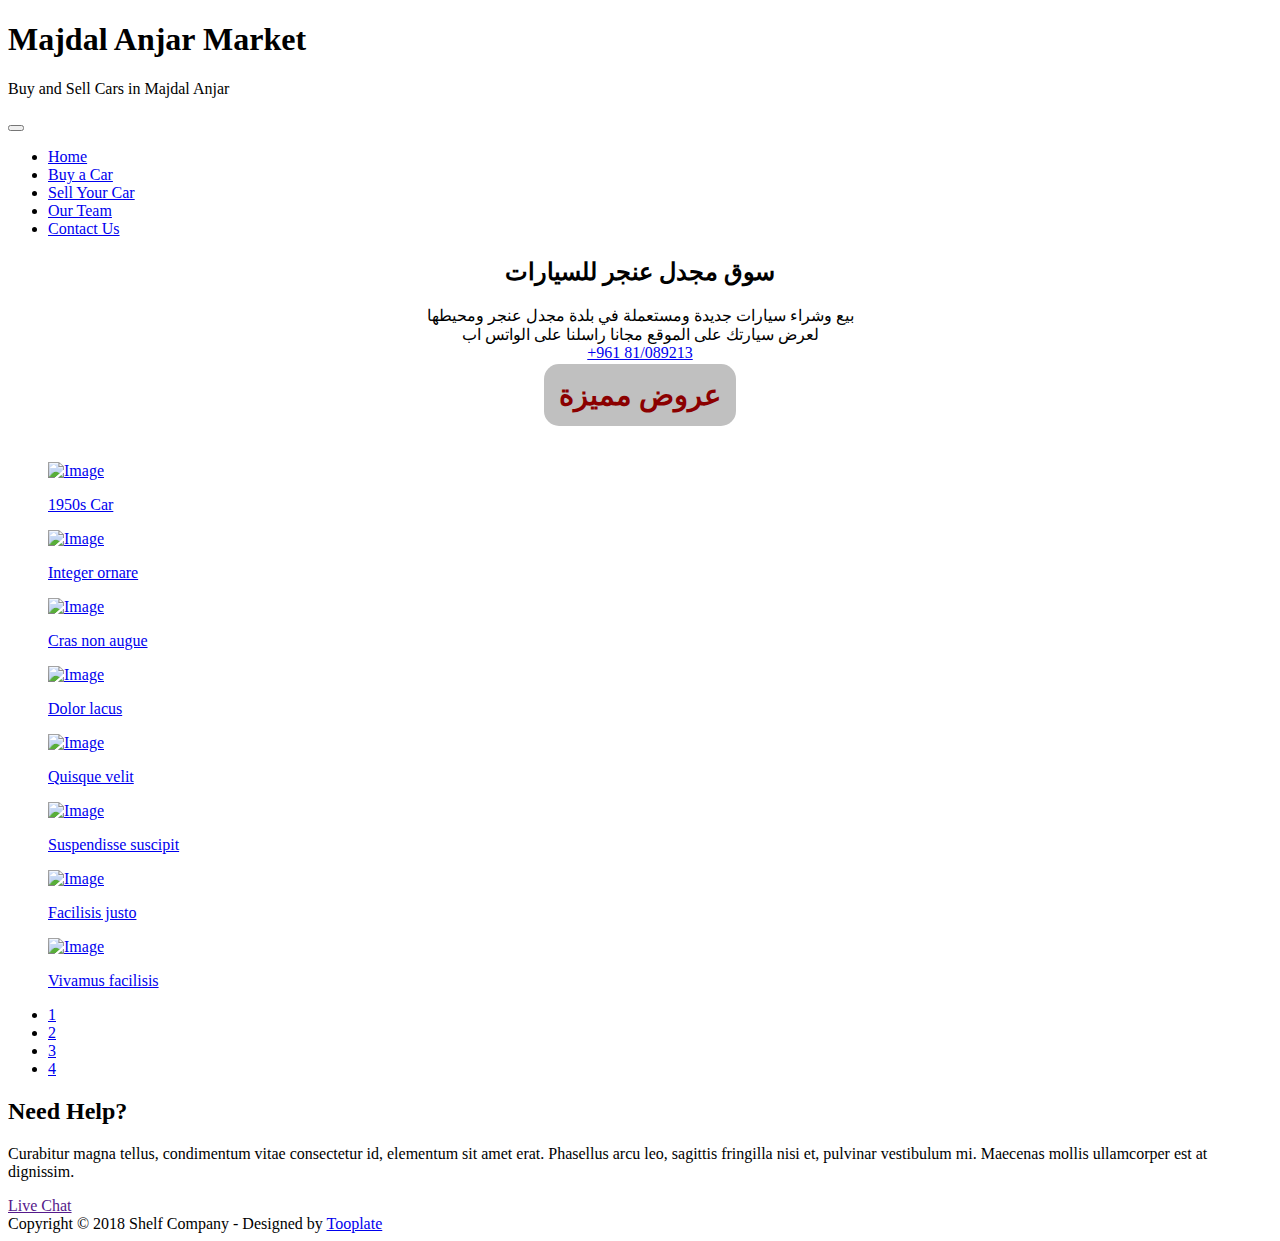
==== index.html @ f28d1110 "Add files via upload" ====
<!DOCTYPE html>
<html>
<head>
    <meta charset="utf-8">
    <meta http-equiv="X-UA-Compatible" content="IE=edge">
    <meta name="viewport" content="width=device-width, initial-scale=1">
<!--

Template 2092 Shelf

http://www.tooplate.com/view/2092-shelf

-->
    <title>Majdal Anjar Market</title>

    <!-- load stylesheets -->
    <link rel="stylesheet" href="https://fonts.googleapis.com/css?family=Open+Sans:300,400">  <!-- Google web font "Open Sans" -->
    <link rel="stylesheet" href="font-awesome-4.7.0/css/font-awesome.min.css">                <!-- Font Awesome -->
    <link rel="stylesheet" href="css/bootstrap.min.css">                                      <!-- Bootstrap style -->
    <link rel="stylesheet" href="css/tooplate-style.css">                                   <!-- Templatemo style -->

    <!-- HTML5 shim and Respond.js for IE8 support of HTML5 elements and media queries -->
    <!-- WARNING: Respond.js doesn't work if you view the page via file:// -->
        <!--[if lt IE 9]>
          <script src="https://oss.maxcdn.com/html5shiv/3.7.2/html5shiv.min.js"></script>
          <script src="https://oss.maxcdn.com/respond/1.4.2/respond.min.js"></script>
          <![endif]-->
</head>

    <body>
        
        <div class="container">
            <header class="tm-site-header">
                <h1 class="tm-site-name">Majdal Anjar Market</h1>
                <p class="tm-site-description">Buy and Sell Cars in Majdal Anjar</p>
                
                <nav class="navbar navbar-expand-md tm-main-nav-container">
                    <button class="navbar-toggler" type="button" data-toggle="collapse" data-target="#tmMainNav" aria-controls="tmMainNav" aria-expanded="false" aria-label="Toggle navigation">
                            <i class="fa fa-bars"></i>
                    </button>

                    <div class="collapse navbar-collapse tm-main-nav" id="tmMainNav">
                        <ul class="nav nav-fill tm-main-nav-ul">
                            <li class="nav-item"><a class="nav-link active" href="index.html">Home</a></li>
                            <li class="nav-item"><a class="nav-link" href="#">Buy a Car</a></li>
                            <li class="nav-item"><a class="nav-link" href="#">Sell Your Car</a></li>
                            <li class="nav-item"><a class="nav-link" href="team.html">Our Team</a></li>
                            <li class="nav-item"><a class="nav-link" href="contact.html">Contact Us</a></li>
                        </ul>
                    </div>
                </nav>
                
            </header>
            
            <div class="tm-main-content">
                <section class="tm-margin-b-l">
                    <header>
                        <h2 style="text-align:center;" class="tm-main-title">سوق مجدل عنجر للسيارات</h2>    
                    </header>
                    
                    <p style="text-align:center;">بيع وشراء سيارات جديدة ومستعملة في بلدة مجدل عنجر ومحيطها</br>لعرض سيارتك على الموقع مجانا راسلنا على الواتس اب<br/> <a href="https://www.whatsapp.com/"> +961 81/089213 <a></p>
                    
                    <div class="tm-gallery">
					<p style="font-weight:900; text-align:center;"><span style="color:darkred; border-radius:15px; padding:15px; font-size:180%; background-color:silver;"> عروض مميزة </span></p> <br/>
                        <div class="row">
                            <figure class="col-lg-3 col-md-4 col-sm-6 col-12 tm-gallery-item">
                                <a href="vcp.html">
                                    <div class="tm-gallery-item-overlay">
                                        <img src="img/car4.jpg" alt="Image" class="img-fluid tm-img-center">
                                    </div>
                                    
                                    <p class="tm-figcaption">1950s Car</p>
                                </a>
                            </figure>
                            <figure class="col-lg-3 col-md-4 col-sm-6 col-12 tm-gallery-item">
                                <a href="preview.html">
                                    <div class="tm-gallery-item-overlay">
                                        <img src="img/image-02.jpg" alt="Image" class="img-fluid tm-img-center">
                                    </div>
                                    <p class="tm-figcaption">Integer ornare</p>
                                </a>
                            </figure>
                            <figure class="col-lg-3 col-md-4 col-sm-6 col-12 tm-gallery-item">
                                <a href="preview.html">
                                    <div class="tm-gallery-item-overlay">
                                        <img src="img/image-03.jpg" alt="Image" class="img-fluid tm-img-center">
                                    </div>
                                    <p class="tm-figcaption">Cras non augue</p>
                                </a>
                            </figure>
                            <figure class="col-lg-3 col-md-4 col-sm-6 col-12 tm-gallery-item">
                                <a href="preview.html">
                                    <div class="tm-gallery-item-overlay">
                                        <img src="img/image-04.jpg" alt="Image" class="img-fluid tm-img-center">
                                    </div>
                                    <p class="tm-figcaption">Dolor lacus</p>
                                </a>
                            </figure>
                            <figure class="col-lg-3 col-md-4 col-sm-6 col-12 tm-gallery-item">
                                <a href="preview.html">
                                    <div class="tm-gallery-item-overlay">
                                        <img src="img/image-05.jpg" alt="Image" class="img-fluid tm-img-center">
                                    </div>
                                    <p class="tm-figcaption">Quisque velit</p>
                                </a>
                            </figure>
                            <figure class="col-lg-3 col-md-4 col-sm-6 col-12 tm-gallery-item">
                                <a href="preview.html">
                                    <div class="tm-gallery-item-overlay">
                                        <img src="img/image-06.jpg" alt="Image" class="img-fluid tm-img-center">
                                    </div>
                                    <p class="tm-figcaption">Suspendisse suscipit</p>
                                </a>
                            </figure>
                            <figure class="col-lg-3 col-md-4 col-sm-6 col-12 tm-gallery-item">
                                <a href="preview.html">
                                    <div class="tm-gallery-item-overlay">
                                        <img src="img/image-07.jpg" alt="Image" class="img-fluid tm-img-center">
                                    </div>
                                    <p class="tm-figcaption">Facilisis justo</p>
                                </a>
                            </figure>
                            <figure class="col-lg-3 col-md-4 col-sm-6 col-12 tm-gallery-item">
                                <a href="preview.html">
                                    <div class="tm-gallery-item-overlay">
                                        <img src="img/image-08.jpg" alt="Image" class="img-fluid tm-img-center">
                                    </div>
                                    <p class="tm-figcaption">Vivamus facilisis</p>
                                </a>
                            </figure> 
                        </div>   
                    </div>
                    
                    <nav class="tm-gallery-nav">
                        <ul class="nav justify-content-center">
                            <li class="nav-item"><a class="nav-link active" href="#">1</a></li>
                            <li class="nav-item"><a class="nav-link" href="#">2</a></li>
                            <li class="nav-item"><a class="nav-link" href="#">3</a></li>
                            <li class="nav-item"><a class="nav-link" href="#">4</a></li>                    
                        </ul>
                    </nav>
                </section>

                <section class="media tm-highlight tm-highlight-w-icon">

                    <div class="tm-highlight-icon">
                        <i class="fa tm-fa-6x fa-meetup"></i>    
                    </div>                    

                    <div class="media-body">
                        <header>
                            <h2>Need Help?</h2>
                        </header>
                        <p class="tm-margin-b">Curabitur magna tellus, condimentum vitae consectetur id, elementum sit amet erat. Phasellus arcu leo, sagittis fringilla nisi et, pulvinar vestibulum mi. Maecenas mollis ullamcorper est at dignissim.</p>
                        <a href="" class="tm-white-bordered-btn">Live Chat</a>
                    </div>                    
                </section>
            </div>

            <footer>
                Copyright &copy; <span class="tm-current-year">2018</span> Shelf Company 
                
                - Designed by <a href="https://www.facebook.com/tooplate" target="_parent">Tooplate</a>
            </footer>    
        </div>
        
        <!-- load JS files -->
        <script src="js/jquery-1.11.3.min.js"></script>         <!-- jQuery (https://jquery.com/download/) -->
        <script src="js/popper.min.js"></script>                <!-- Popper (https://popper.js.org/) -->
        <script src="js/bootstrap.min.js"></script>             <!-- Bootstrap (https://getbootstrap.com/) -->
        <script>     
       
            $(document).ready(function(){
                
                // Update the current year in copyright
                $('.tm-current-year').text(new Date().getFullYear());

            });

        </script>             

</body>
</html>
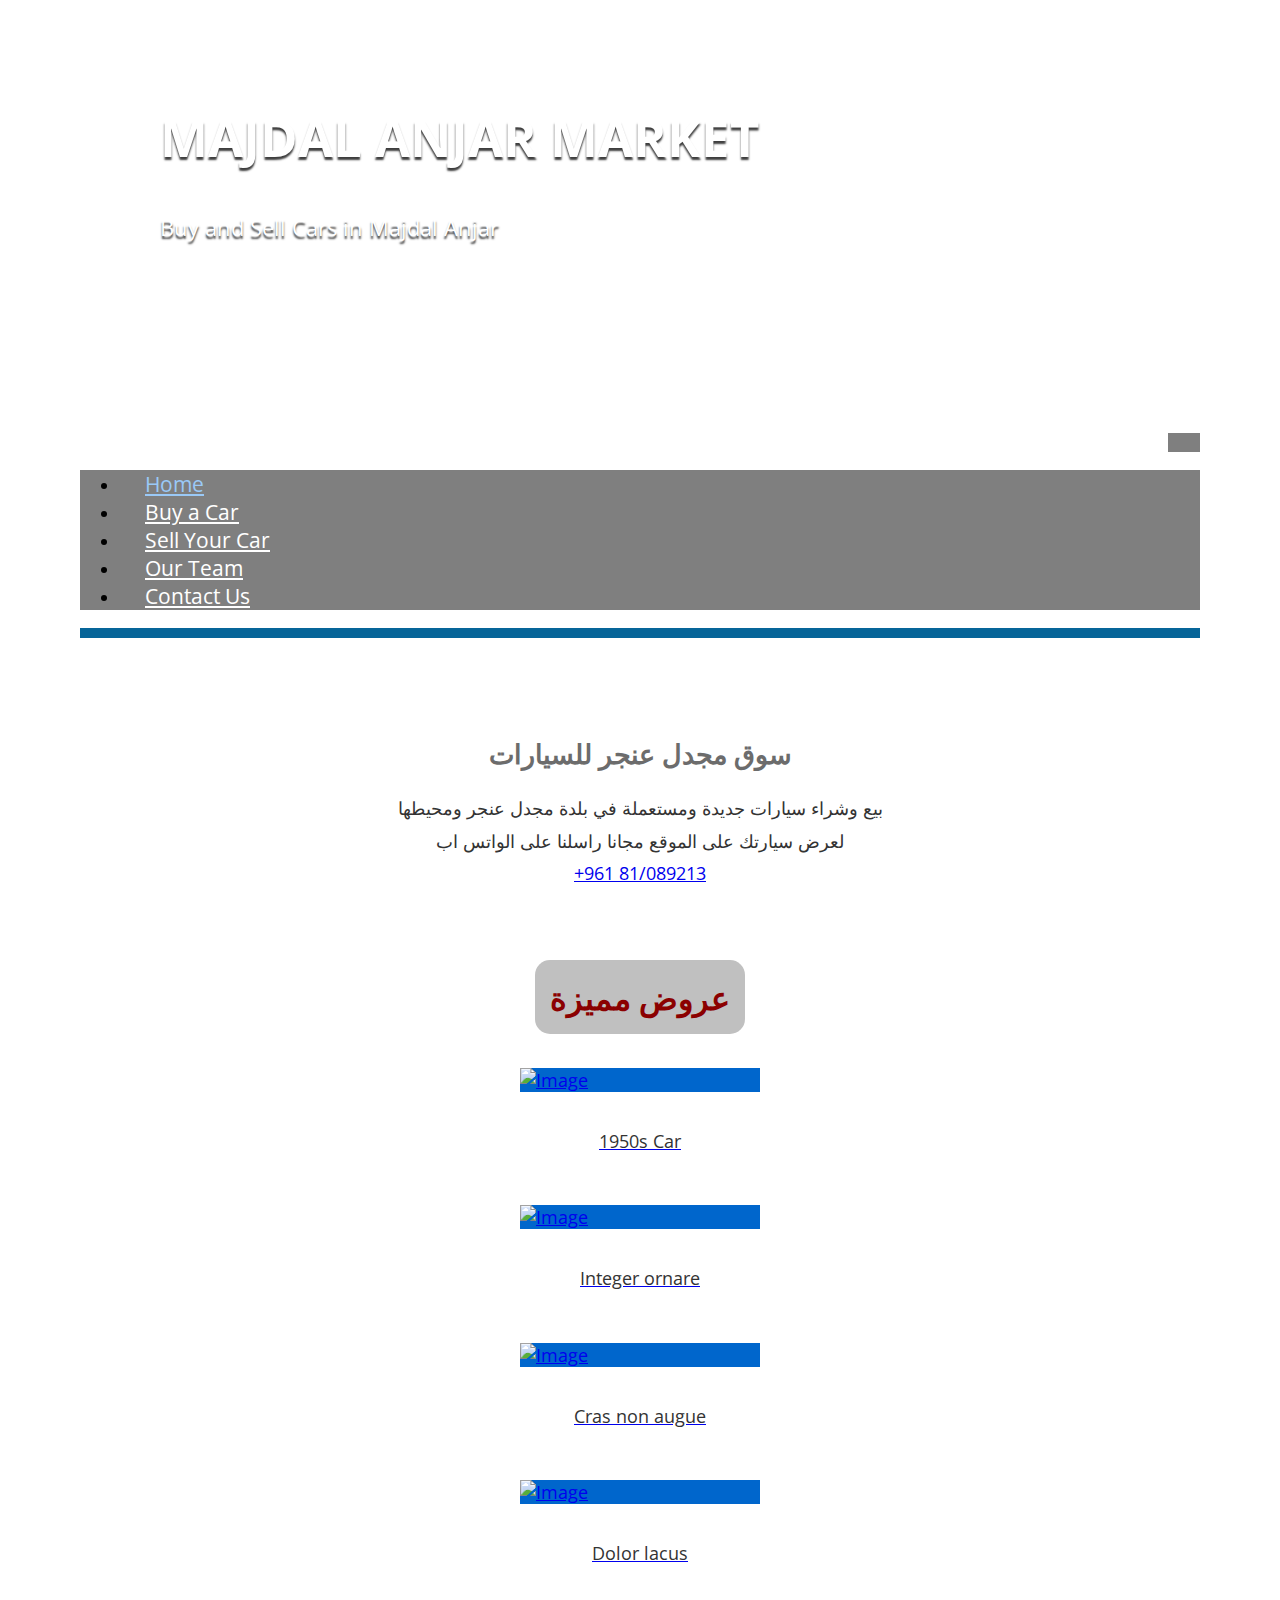
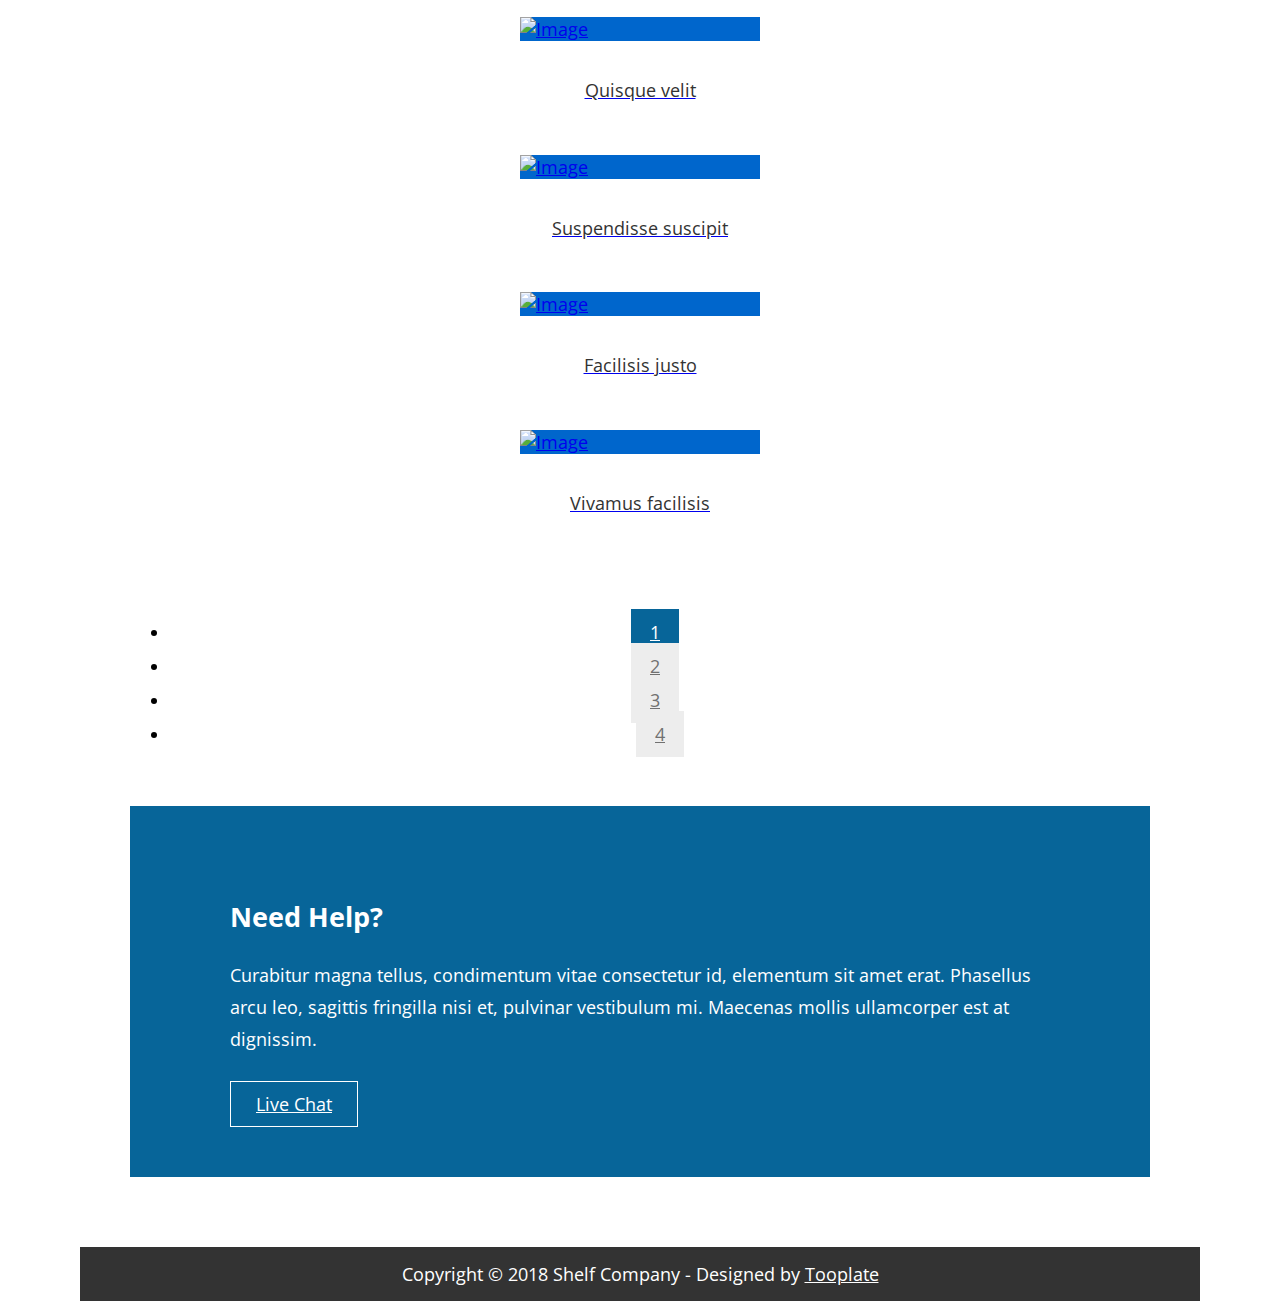
==== commit 3b98bfa4: "Update index.html" ====
--- a/index.html
+++ b/index.html
@@ -17,7 +17,7 @@
     <link rel="stylesheet" href="https://fonts.googleapis.com/css?family=Open+Sans:300,400">  <!-- Google web font "Open Sans" -->
     <link rel="stylesheet" href="font-awesome-4.7.0/css/font-awesome.min.css">                <!-- Font Awesome -->
     <link rel="stylesheet" href="css/bootstrap.min.css">                                      <!-- Bootstrap style -->
-    <link rel="stylesheet" href="css/tooplate-style.css">                                   <!-- Templatemo style -->
+    <link rel="stylesheet" href="tooplate-style.css">                                   <!-- Templatemo style -->
 
     <!-- HTML5 shim and Respond.js for IE8 support of HTML5 elements and media queries -->
     <!-- WARNING: Respond.js doesn't work if you view the page via file:// -->
@@ -180,4 +180,4 @@
         </script>             
 
 </body>
-</html>+</html>
--- a/tooplate-style.css
+++ b/tooplate-style.css
@@ -0,0 +1,336 @@
+/*
+
+Template 2092 Shelf
+
+http://www.tooplate.com/view/2092-shelf
+
+*/
+
+body {
+	font-family: 'Open Sans', Helvetica, Arial, sans-serif;
+	font-size: 18px;
+	background: url('../img/shelf-bg.jpg');
+	padding: 0 15px;
+	overflow-x: hidden;
+}
+
+a, button { transition: all 0.3s ease; }
+a:hover,
+a:focus {
+	text-decoration: none;
+	outline: none;
+}
+h1, h2, h3, h4, h5, h6 { line-height: 1.4; }
+p { 
+	line-height: 1.8;
+	margin-bottom: 0;
+}
+
+p, .tm-gallery-item .tm-figcaption { color: #333; }
+.tm-font-thin { font-weight: 300; }
+
+button {
+	cursor: pointer;
+	border: none;
+}
+button:focus { outline: none; }
+
+.tm-btn {
+	display: inline-block;
+	font-size: 1.2rem;
+	padding-top: 12px;
+	padding-bottom: 12px;
+	text-align: center;
+	width: 160px;
+}
+
+.tm-btn-blue {
+	color: white;
+	background-color: #186e9d;
+}
+
+.tm-btn-blue:hover,
+.tm-btn-blue:focus {
+	color: white;
+	background-color: #389fd7;
+}
+
+.tm-btn-gray {
+	color: #186e9d;
+	background-color: #ededed;
+}
+
+.tm-btn-gray:hover,
+.tm-btn-gray:focus {
+	background-color: #c6c6c6;
+}
+
+.tm-blue-text { color: #186e9d; }
+.tm-green-text { color: #C5F9D0; }
+
+.navbar-toggler {
+	background: rgba(0,0,0,0.5);
+    border: none;
+    border-radius: 0;
+    color: white;
+    display: block;
+    padding: 0.6rem 1rem;    
+    margin-left: auto;
+    margin-right: 0;
+}
+
+.container {
+	background-color: white;
+    max-width: 1120px;
+    padding: 0;
+    margin: 0 auto;  
+}
+
+.tm-site-name {
+	font-size: 3.2rem;
+	text-transform: uppercase;
+}
+
+.tm-site-name,
+.tm-site-description {
+	color: white;
+	text-shadow: 0px 3px 2px rgba(62,62,62,1);
+}
+
+.tm-site-description { font-size: 1.4rem; }
+
+.tm-site-header {
+	background: url('../img/porche.jpg') no-repeat;
+	background-size: cover;
+	height: 300px;
+	padding: 60px 80px;
+	position: relative;
+	border-bottom: 10px solid #076599;
+}
+
+.tm-main-nav-ul { flex-flow: column; }
+
+.tm-main-nav-container {
+	position: fixed;
+    width: 100%;
+	top: 5px;
+	right: 10px;    
+    width: 200px;
+    z-index: 1000;
+}
+
+.tm-main-nav { background-color: rgba(0,0,0,0.5); }
+
+.tm-main-nav .nav-link {
+	color: white;
+	font-size: 1.3rem;
+	padding: 15px 20px;
+}
+
+.tm-main-nav .nav-link.active,
+.tm-main-nav .nav-link:hover,
+.tm-main-nav .nav-link:focus {
+	color: #9AC9F7;
+}
+
+.tm-main-content { padding: 35px 30px; }
+
+.tm-main-title { 
+	color: #6C6C6C;
+	margin-bottom: 1.2rem;
+}
+
+.tm-gallery {
+	padding-top: 60px;
+	padding-bottom: 35px;
+	margin: 0 auto;
+}
+
+.tm-gallery .row {
+	margin-left: -10px;
+	margin-right: -10px;
+}
+
+.tm-gallery-item {
+	padding-left: 10px;
+	padding-right: 10px;
+}
+
+.tm-gallery-item img { 
+	opacity: 1; 
+	-webkit-transition: .3s ease-in-out;
+	transition: .3s ease-in-out;
+}
+
+/* https://codepen.io/nxworld/pen/ZYNOBZ */
+.tm-gallery-item-overlay {
+	background: #0066cc;
+	max-width: 240px;
+	margin-left: auto;
+	margin-right: auto;
+}
+
+.tm-gallery-item:hover img { opacity: 0.5; }
+.tm-gallery-item:hover .tm-figcaption {	color: #186e9d; }
+
+.tm-img-center {
+	display: block;
+	margin-left: auto;
+	margin-right: auto;
+}
+
+.tm-img-center-sm {
+	display: block;
+	margin-left: auto;
+	margin-right: auto;
+}
+
+.tm-figcaption {
+	padding-top: 15px;
+	padding-bottom: 30px;
+	text-align: center;
+}
+
+.tm-gallery-nav { text-align: center; }
+
+.tm-gallery-nav .nav-item {
+	margin-right: 10px;
+	margin-bottom: 10px;
+}
+
+.tm-gallery-nav .nav-item:last-child { margin-right: 0; }
+
+.tm-gallery-nav .nav-link {	
+	background-color: #EDEDED;
+	color: #717171;
+    padding: .7rem 1.2rem;    
+}
+
+.tm-gallery-nav .nav-item:last-child { margin-right: 0; }
+.tm-gallery-nav	.nav-link.active,
+.tm-gallery-nav .nav-link:focus,
+.tm-gallery-nav .nav-link:hover {
+	background: #076599;
+    color: white;
+}
+
+.media-body {
+    -ms-flex: 1;
+    flex: 1 1 auto;
+    width: 100%;
+}
+
+.tm-margin-b-l { margin-bottom: 60px; }
+.tm-margin-b-ll { margin-bottom: 80px; }
+.tm-margin-b-xl { margin-bottom: 100px; }
+.tm-margin-b { margin-bottom: 25px; }
+.tm-margin-b-30 { margin-bottom: 30px; }
+.tm-margin-b-p,
+p.tm-margin-b-p { margin-bottom: 35px; }
+.tm-margin-r-20 { margin-right: 20px; }
+.tm-margin-b-s { margin-bottom: 8px; }
+.no-pad-b { padding-bottom: 0; }
+.tm-small-pad { padding: 40px 35px; }
+
+.tm-highlight {
+	background-color: #076599;
+	color: white;	
+	padding: 50px 30px;
+}
+
+.tm-highlight-w-icon { flex-flow: column; }
+.tm-highlight-icon { padding: 0 0 30px 0; }
+.tm-highlight p { color: white; }
+
+.tm-white-bordered-btn {
+	color: white;
+    border: 1px solid white;
+    padding: 10px 25px;
+    display: inline-block;
+}
+
+.tm-white-bordered-btn:hover,
+.tm-white-bordered-btn:focus {
+	background-color: white;
+}
+
+.tm-fa-6x { font-size: 6em; }
+.tm-h3 { font-size: 1.5rem; }
+
+footer {
+	background-color: rgba(0,0,0,0.8);
+	color: white;
+	padding: 15px;
+	text-align: center;
+}
+
+footer a {
+	color: white;
+}
+
+footer a:hover {
+	color: #FF3;
+}
+
+
+.form-control { 
+	border: 1px solid rgba(0, 0, 0, 0.37);
+	border-radius: 0; 
+	font-size: 1.2rem;
+	padding: .75rem .75rem;    
+}
+.form-control:focus { border-color: #076599; }
+.tm-overflow-auto { overflow: auto; }
+#google-map {
+    height: 360px;
+    width: 100%;    
+}
+
+@media (min-width: 576px) {
+	.tm-main-content { padding: 75px 50px 70px;	}
+	.tm-main-content.no-pad-b { padding: 75px 50px 0; }
+	.tm-gallery { max-width: 500px;	}
+	.tm-highlight { padding: 40px; }
+	.tm-highlight-w-icon { flex-flow: row; }
+	.tm-highlight-icon { padding: 20px 50px 0 0; }	
+}
+
+@media (min-width: 768px) {
+	.tm-main-nav-ul { 
+		flex-flow: row; 
+		width: 100%;
+	}
+	.tm-main-nav-container {
+		position: absolute;
+		left: 0;
+    	bottom: 0;
+    	right: auto;
+    	top: auto;
+    	padding: 0;
+    	width: 100%;
+	}
+	.tm-main-nav .nav-link { padding: 10px 15px; }
+	.tm-gallery { max-width: 760px;	}
+	.tm-highlight { padding: 50px 100px; }
+	.tm-small-pad { padding: 40px 35px; }
+	.tm-img-center-sm {	margin-left: 0;	}
+}
+
+@media (min-width: 992px) {
+	.tm-site-header { height: 400px; }
+	.tm-main-nav .nav-link { padding: 15px 20px; }
+	.tm-gallery { max-width: none; }
+}
+
+@media (min-width: 1200px) {
+	.container { max-width: 1120px; }
+	.tm-site-header { height: 500px; }
+	.tm-main-nav .nav-link { padding: 25px; }	
+}
+
+@media (max-height: 360px) {
+	.tm-main-nav .nav-link {
+		font-size: 1rem;
+		padding: 10px 15px;
+	}
+}
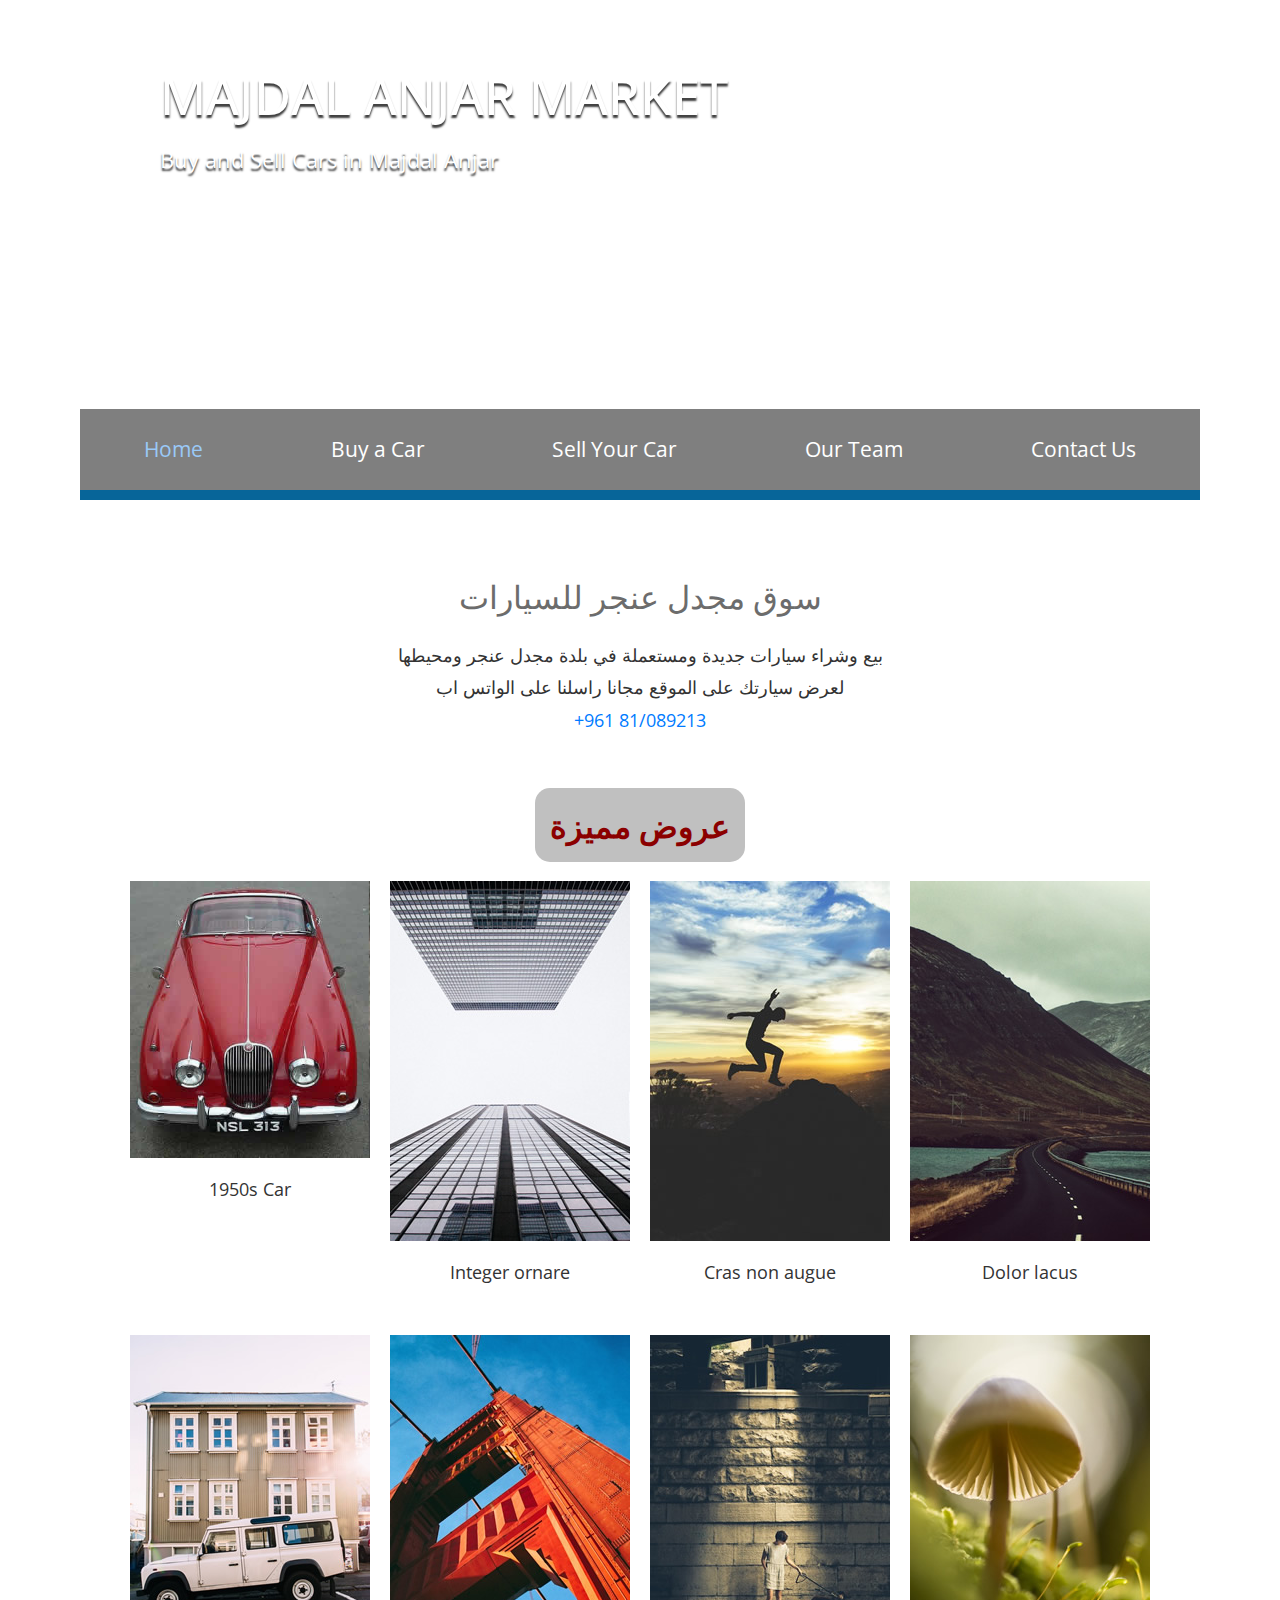
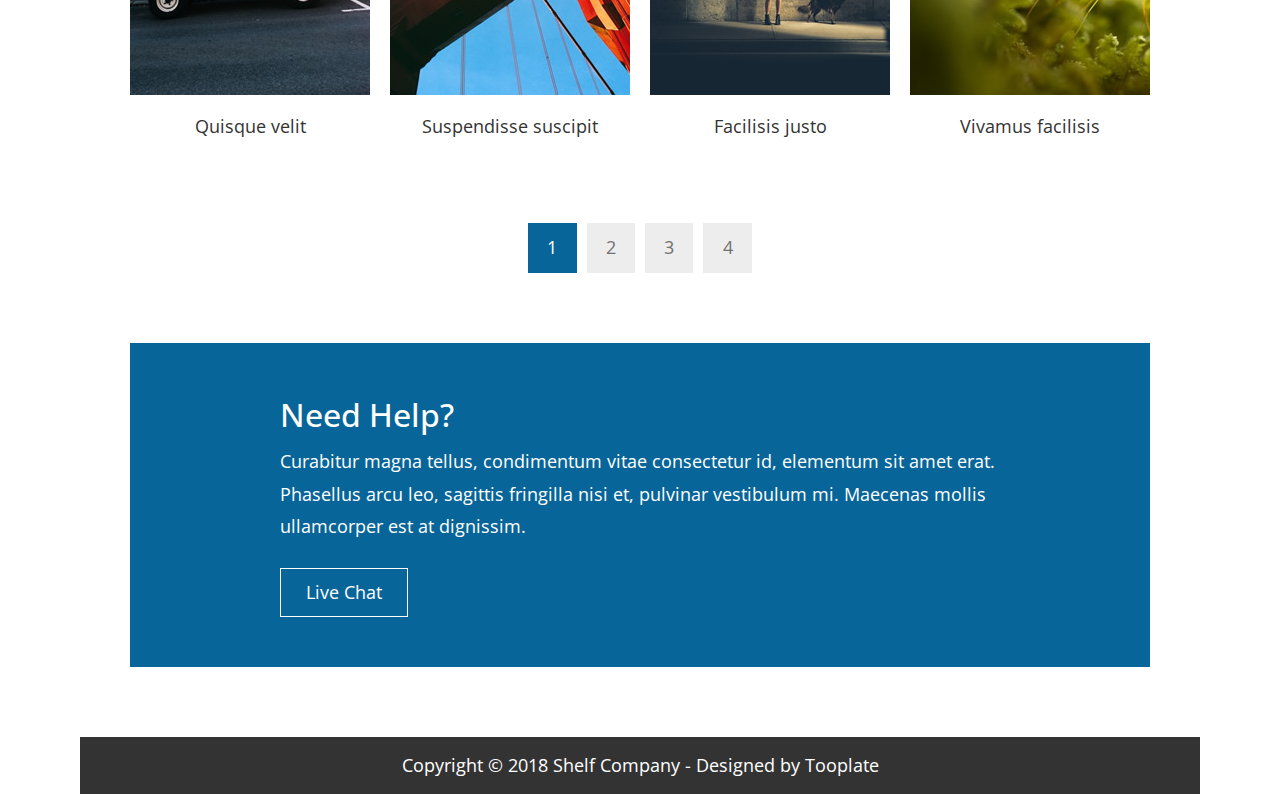
==== commit b6008eaa: "Update index.html" ====
--- a/index.html
+++ b/index.html
@@ -15,8 +15,8 @@
 
     <!-- load stylesheets -->
     <link rel="stylesheet" href="https://fonts.googleapis.com/css?family=Open+Sans:300,400">  <!-- Google web font "Open Sans" -->
-    <link rel="stylesheet" href="font-awesome-4.7.0/css/font-awesome.min.css">                <!-- Font Awesome -->
-    <link rel="stylesheet" href="css/bootstrap.min.css">                                      <!-- Bootstrap style -->
+    <link rel="stylesheet" href="font-awesome.min.css">                <!-- Font Awesome -->
+    <link rel="stylesheet" href="bootstrap.min.css">                                      <!-- Bootstrap style -->
     <link rel="stylesheet" href="tooplate-style.css">                                   <!-- Templatemo style -->
 
     <!-- HTML5 shim and Respond.js for IE8 support of HTML5 elements and media queries -->
@@ -66,7 +66,7 @@
                             <figure class="col-lg-3 col-md-4 col-sm-6 col-12 tm-gallery-item">
                                 <a href="vcp.html">
                                     <div class="tm-gallery-item-overlay">
-                                        <img src="img/car4.jpg" alt="Image" class="img-fluid tm-img-center">
+                                        <img src="car4.jpg" alt="Image" class="img-fluid tm-img-center">
                                     </div>
                                     
                                     <p class="tm-figcaption">1950s Car</p>
@@ -75,7 +75,7 @@
                             <figure class="col-lg-3 col-md-4 col-sm-6 col-12 tm-gallery-item">
                                 <a href="preview.html">
                                     <div class="tm-gallery-item-overlay">
-                                        <img src="img/image-02.jpg" alt="Image" class="img-fluid tm-img-center">
+                                        <img src="image-02.jpg" alt="Image" class="img-fluid tm-img-center">
                                     </div>
                                     <p class="tm-figcaption">Integer ornare</p>
                                 </a>
@@ -83,7 +83,7 @@
                             <figure class="col-lg-3 col-md-4 col-sm-6 col-12 tm-gallery-item">
                                 <a href="preview.html">
                                     <div class="tm-gallery-item-overlay">
-                                        <img src="img/image-03.jpg" alt="Image" class="img-fluid tm-img-center">
+                                        <img src="image-03.jpg" alt="Image" class="img-fluid tm-img-center">
                                     </div>
                                     <p class="tm-figcaption">Cras non augue</p>
                                 </a>
@@ -91,7 +91,7 @@
                             <figure class="col-lg-3 col-md-4 col-sm-6 col-12 tm-gallery-item">
                                 <a href="preview.html">
                                     <div class="tm-gallery-item-overlay">
-                                        <img src="img/image-04.jpg" alt="Image" class="img-fluid tm-img-center">
+                                        <img src="image-04.jpg" alt="Image" class="img-fluid tm-img-center">
                                     </div>
                                     <p class="tm-figcaption">Dolor lacus</p>
                                 </a>
@@ -99,7 +99,7 @@
                             <figure class="col-lg-3 col-md-4 col-sm-6 col-12 tm-gallery-item">
                                 <a href="preview.html">
                                     <div class="tm-gallery-item-overlay">
-                                        <img src="img/image-05.jpg" alt="Image" class="img-fluid tm-img-center">
+                                        <img src="image-05.jpg" alt="Image" class="img-fluid tm-img-center">
                                     </div>
                                     <p class="tm-figcaption">Quisque velit</p>
                                 </a>
@@ -107,7 +107,7 @@
                             <figure class="col-lg-3 col-md-4 col-sm-6 col-12 tm-gallery-item">
                                 <a href="preview.html">
                                     <div class="tm-gallery-item-overlay">
-                                        <img src="img/image-06.jpg" alt="Image" class="img-fluid tm-img-center">
+                                        <img src="image-06.jpg" alt="Image" class="img-fluid tm-img-center">
                                     </div>
                                     <p class="tm-figcaption">Suspendisse suscipit</p>
                                 </a>
@@ -115,7 +115,7 @@
                             <figure class="col-lg-3 col-md-4 col-sm-6 col-12 tm-gallery-item">
                                 <a href="preview.html">
                                     <div class="tm-gallery-item-overlay">
-                                        <img src="img/image-07.jpg" alt="Image" class="img-fluid tm-img-center">
+                                        <img src="image-07.jpg" alt="Image" class="img-fluid tm-img-center">
                                     </div>
                                     <p class="tm-figcaption">Facilisis justo</p>
                                 </a>
@@ -123,7 +123,7 @@
                             <figure class="col-lg-3 col-md-4 col-sm-6 col-12 tm-gallery-item">
                                 <a href="preview.html">
                                     <div class="tm-gallery-item-overlay">
-                                        <img src="img/image-08.jpg" alt="Image" class="img-fluid tm-img-center">
+                                        <img src="image-08.jpg" alt="Image" class="img-fluid tm-img-center">
                                     </div>
                                     <p class="tm-figcaption">Vivamus facilisis</p>
                                 </a>
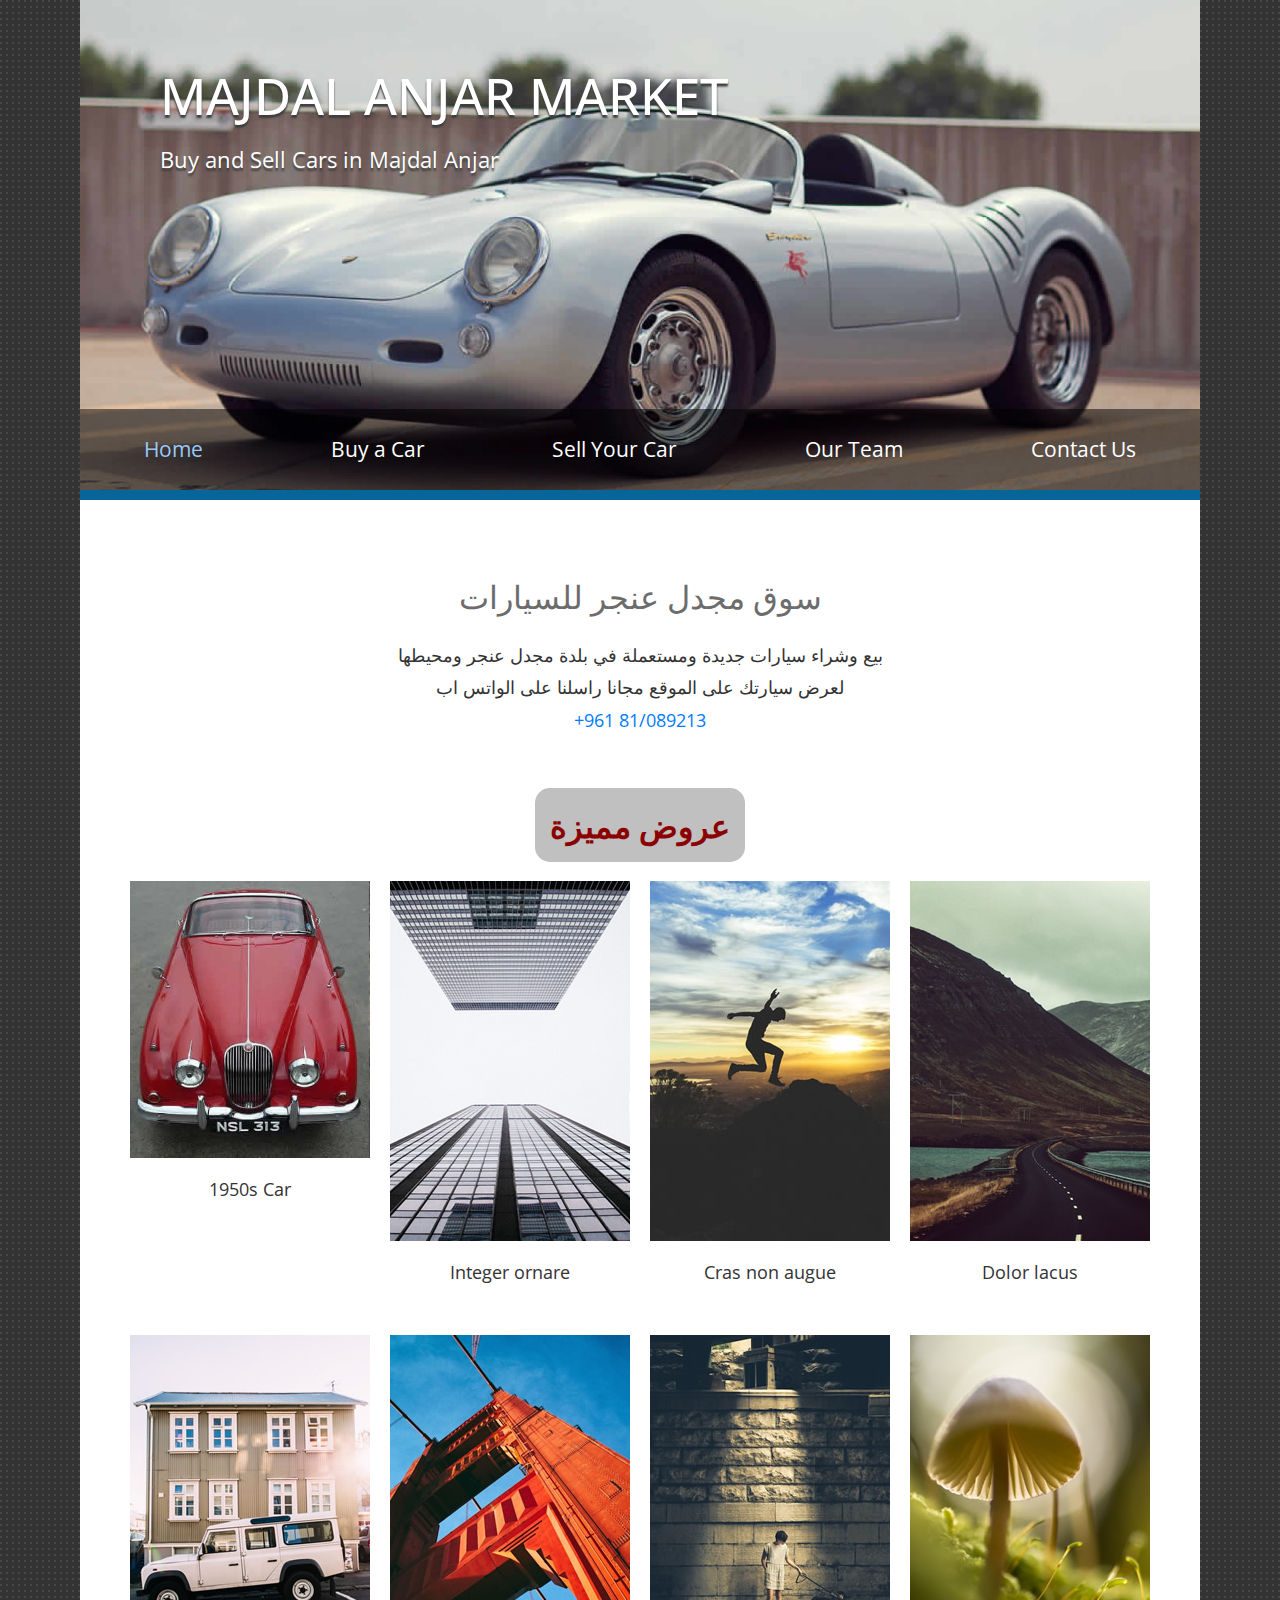
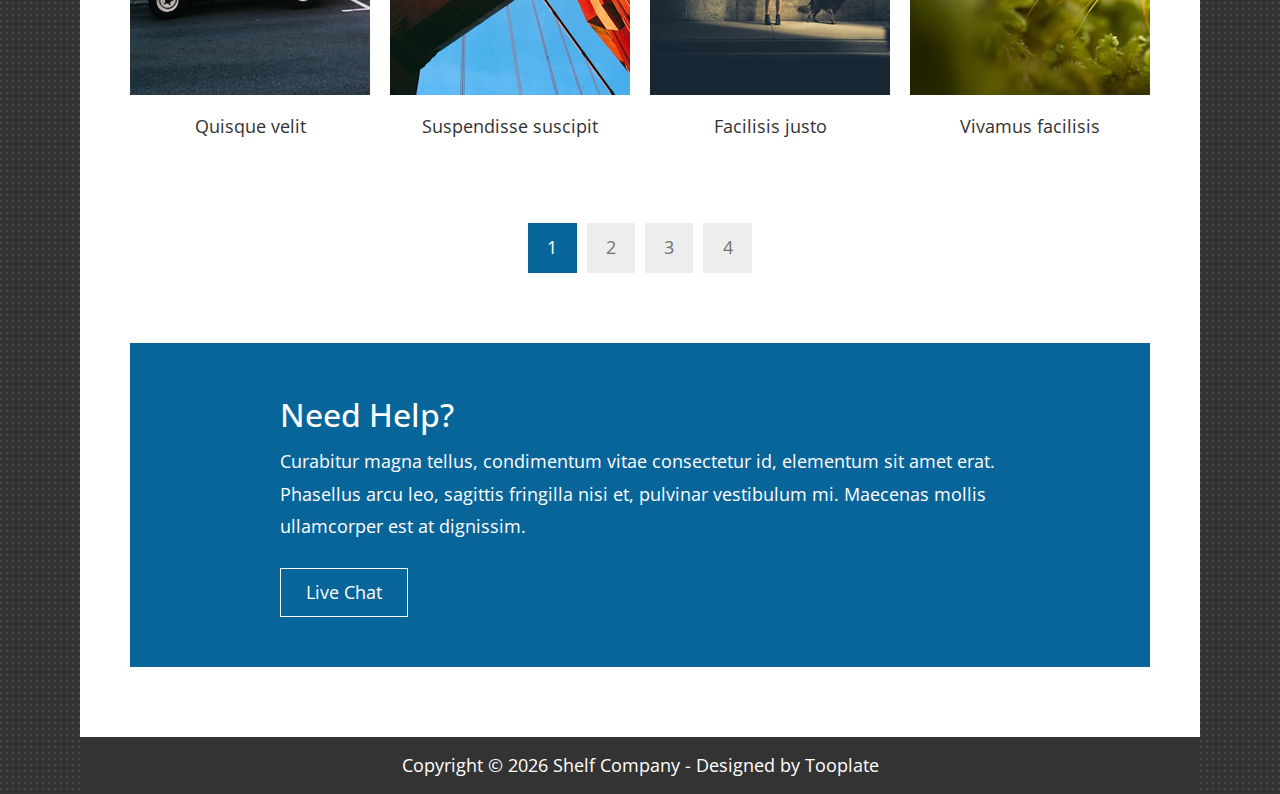
==== commit 68a53824: "Update index.html" ====
--- a/index.html
+++ b/index.html
@@ -165,9 +165,9 @@
         </div>
         
         <!-- load JS files -->
-        <script src="js/jquery-1.11.3.min.js"></script>         <!-- jQuery (https://jquery.com/download/) -->
-        <script src="js/popper.min.js"></script>                <!-- Popper (https://popper.js.org/) -->
-        <script src="js/bootstrap.min.js"></script>             <!-- Bootstrap (https://getbootstrap.com/) -->
+        <script src="jquery-1.11.3.min.js"></script>         <!-- jQuery (https://jquery.com/download/) -->
+        <script src="popper.min.js"></script>                <!-- Popper (https://popper.js.org/) -->
+        <script src="bootstrap.min.js"></script>             <!-- Bootstrap (https://getbootstrap.com/) -->
         <script>     
        
             $(document).ready(function(){
--- a/tooplate-style.css
+++ b/tooplate-style.css
@@ -9,7 +9,7 @@
 body {
 	font-family: 'Open Sans', Helvetica, Arial, sans-serif;
 	font-size: 18px;
-	background: url('../img/shelf-bg.jpg');
+	background: url('shelf-bg.jpg');
 	padding: 0 15px;
 	overflow-x: hidden;
 }
@@ -100,7 +100,7 @@
 .tm-site-description { font-size: 1.4rem; }
 
 .tm-site-header {
-	background: url('../img/porche.jpg') no-repeat;
+	background: url('porche.jpg') no-repeat;
 	background-size: cover;
 	height: 300px;
 	padding: 60px 80px;
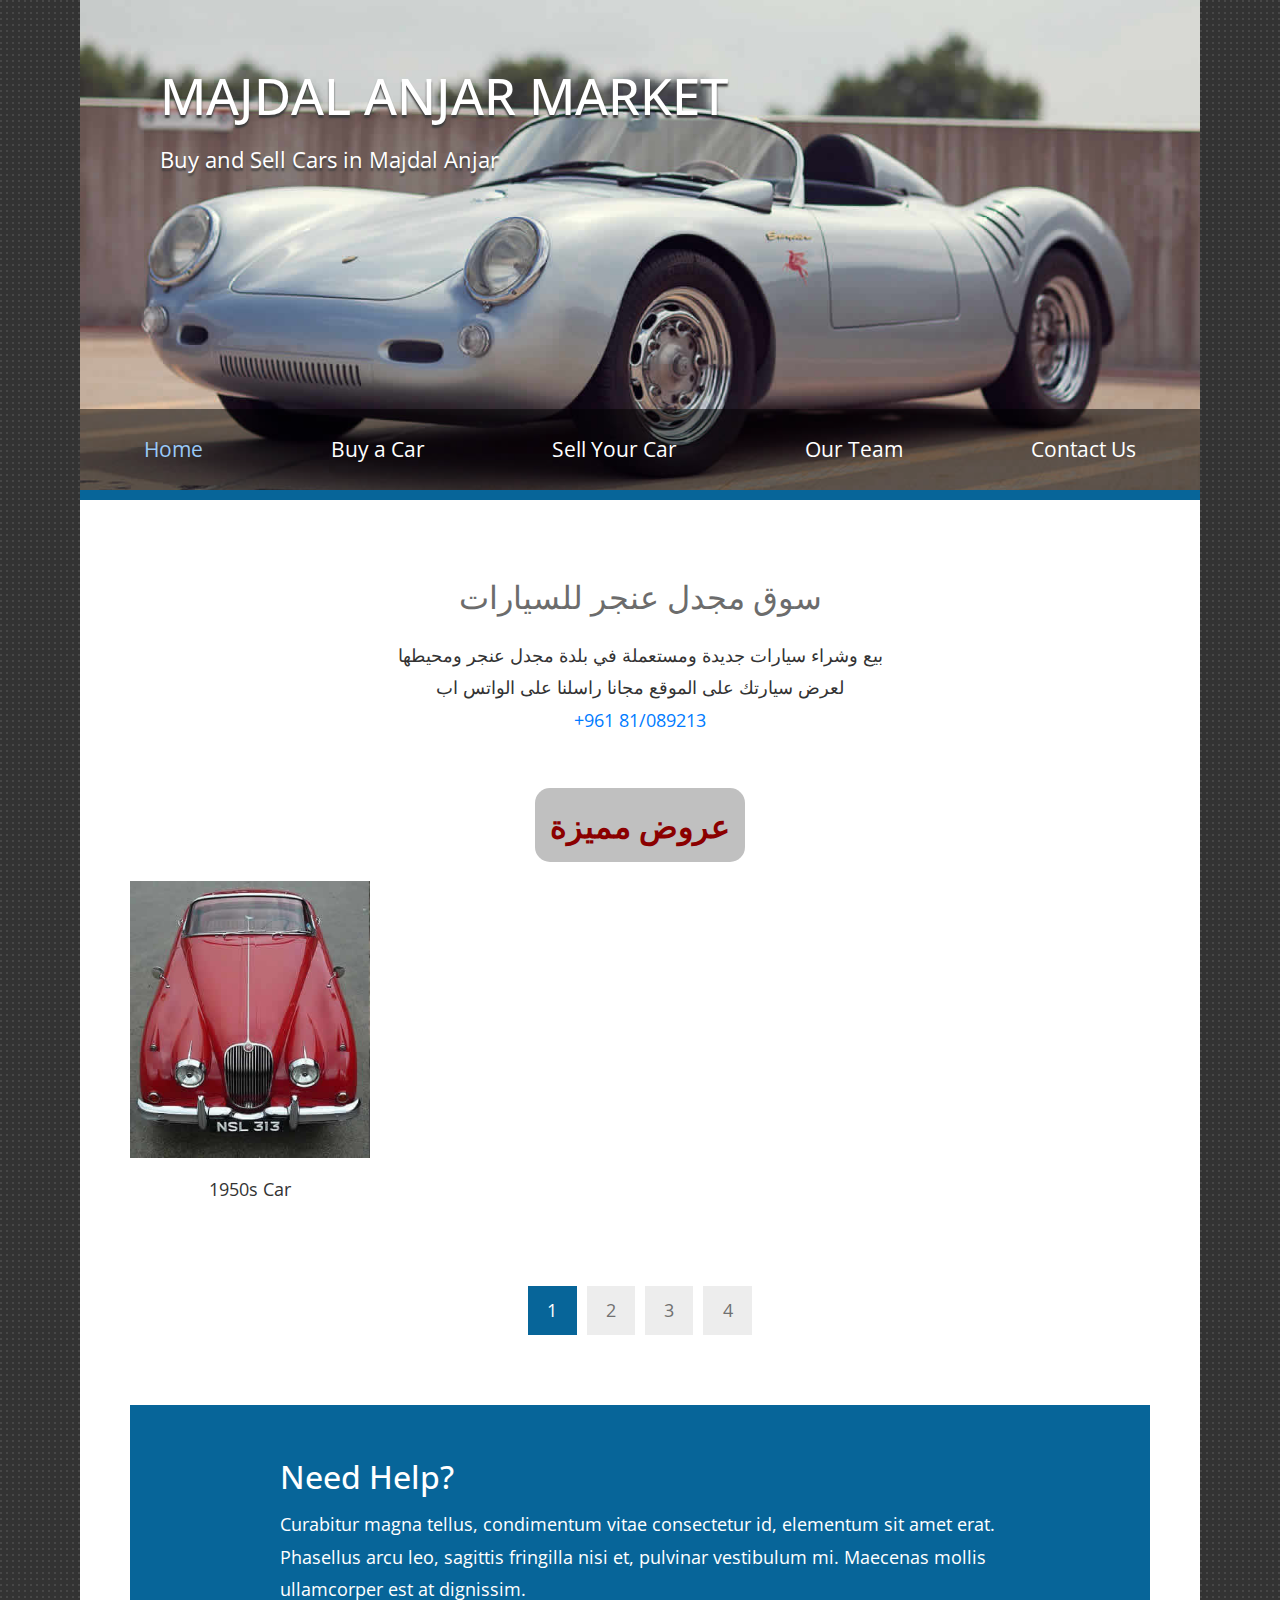
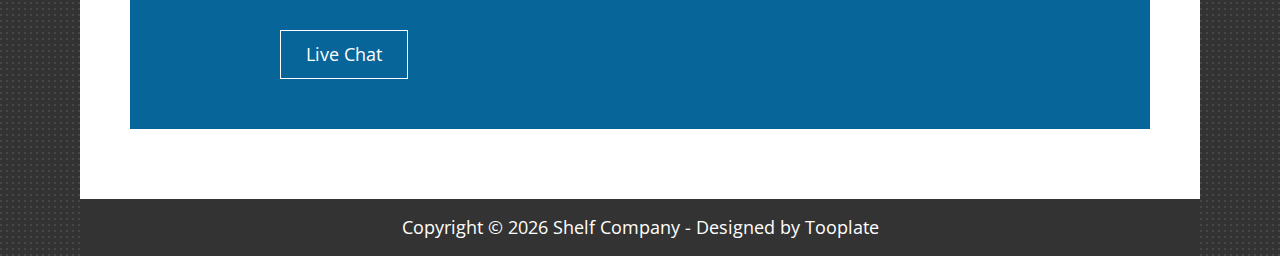
==== commit 59b92403: "Update index.html" ====
--- a/index.html
+++ b/index.html
@@ -72,7 +72,7 @@
                                     <p class="tm-figcaption">1950s Car</p>
                                 </a>
                             </figure>
-                            <figure class="col-lg-3 col-md-4 col-sm-6 col-12 tm-gallery-item">
+                          <!--  <figure class="col-lg-3 col-md-4 col-sm-6 col-12 tm-gallery-item">
                                 <a href="preview.html">
                                     <div class="tm-gallery-item-overlay">
                                         <img src="image-02.jpg" alt="Image" class="img-fluid tm-img-center">
@@ -127,7 +127,7 @@
                                     </div>
                                     <p class="tm-figcaption">Vivamus facilisis</p>
                                 </a>
-                            </figure> 
+                            </figure> -->
                         </div>   
                     </div>
                     
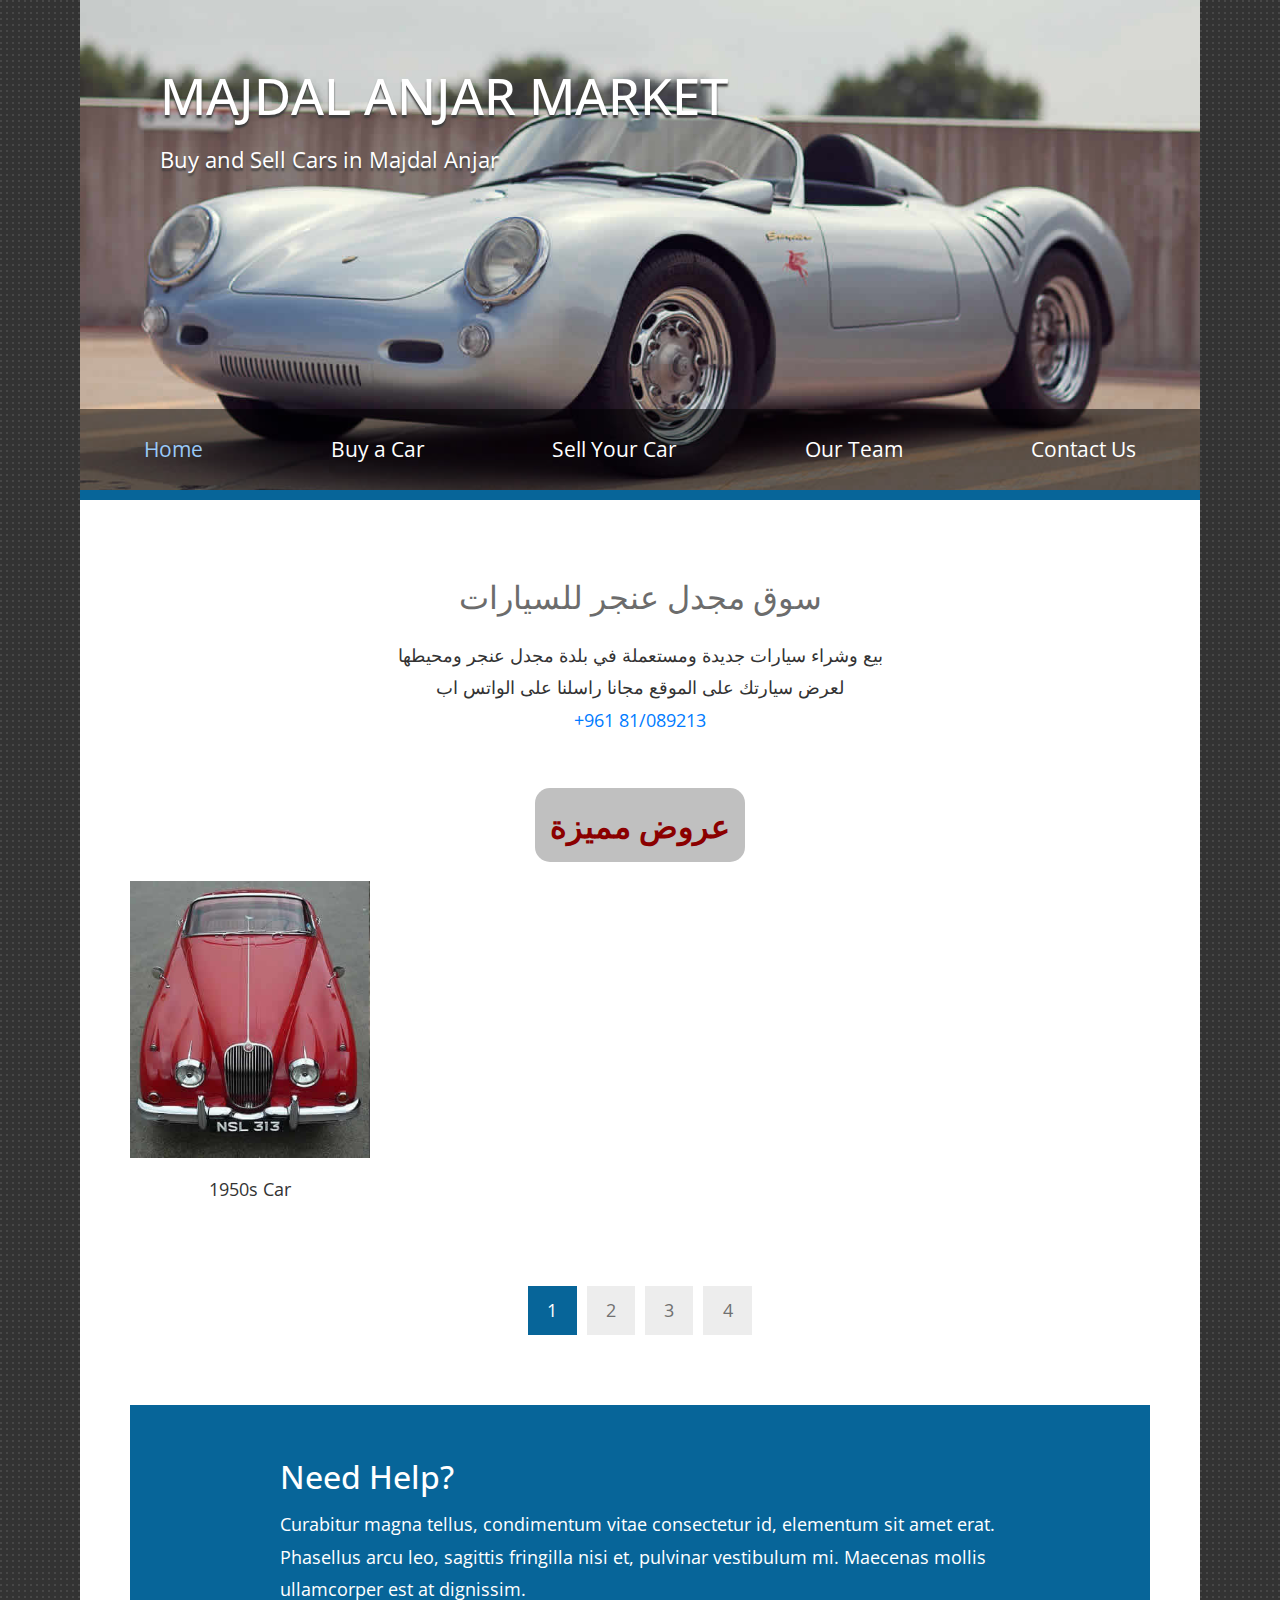
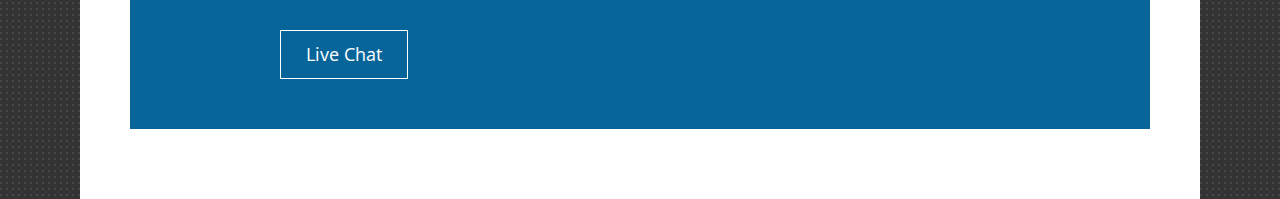
==== commit 2cbd95f6: "Update index.html" ====
--- a/index.html
+++ b/index.html
@@ -157,11 +157,11 @@
                 </section>
             </div>
 
-            <footer>
+         <!--   <footer>
                 Copyright &copy; <span class="tm-current-year">2018</span> Shelf Company 
                 
                 - Designed by <a href="https://www.facebook.com/tooplate" target="_parent">Tooplate</a>
-            </footer>    
+            </footer>    -->
         </div>
         
         <!-- load JS files -->
